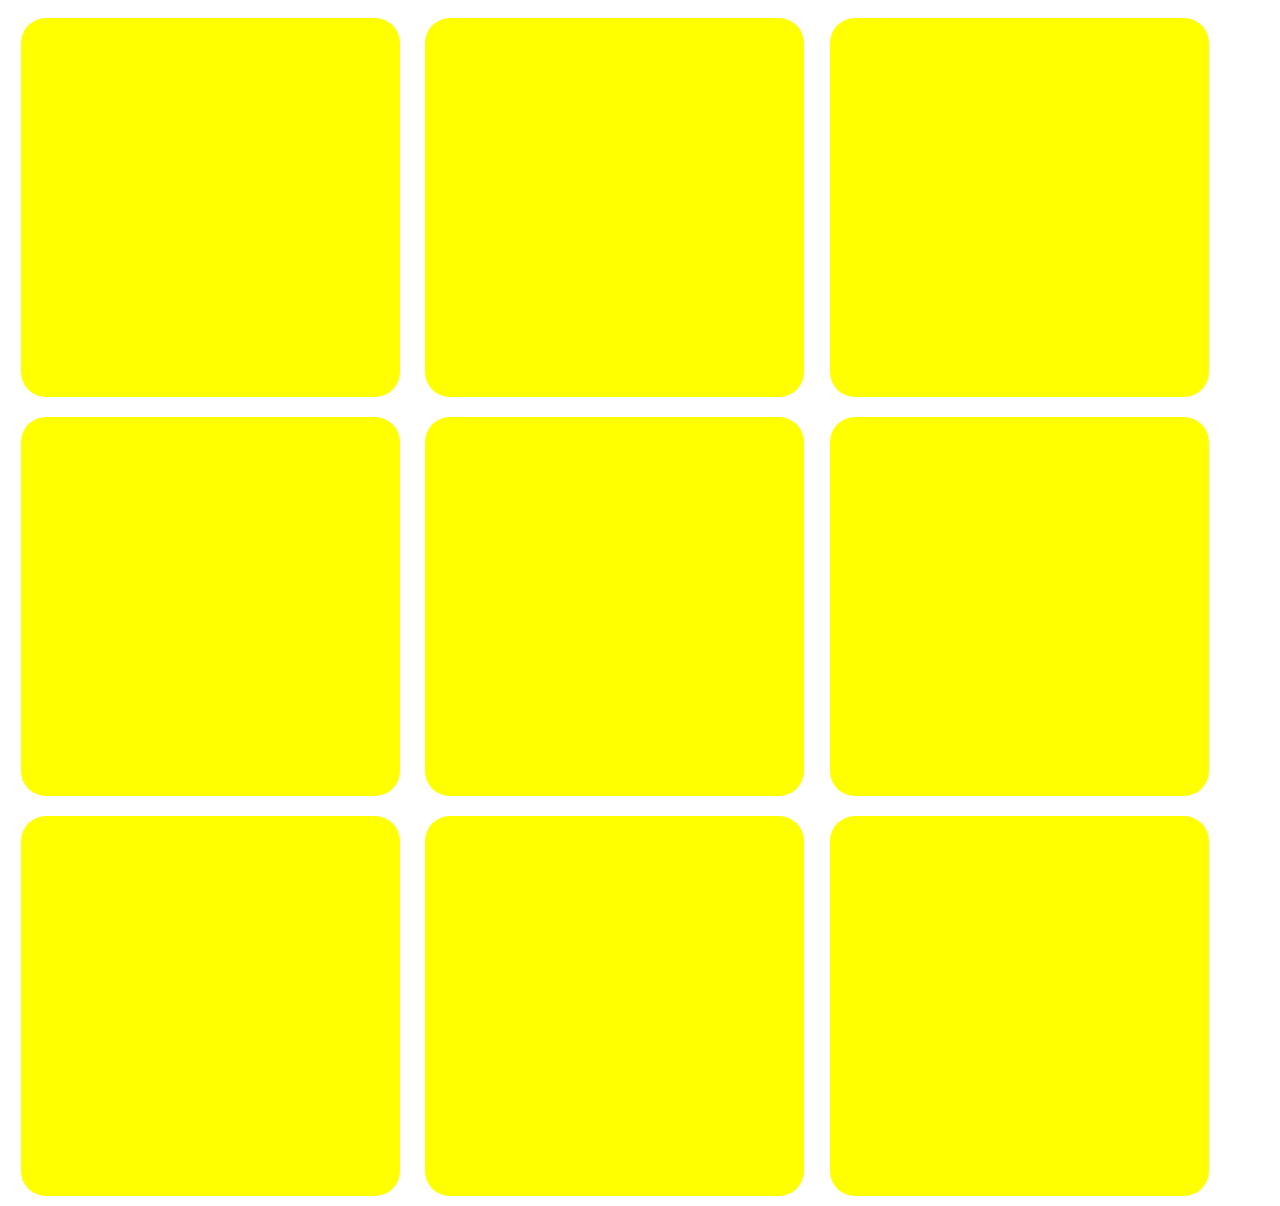
==== task1.html @ f8abb8bf "111" ====
<!DOCTYPE html>
<html>
<head>
<meta charset="utf-8">
<meta content="width=device-wodth,initial-scale=1.0,maximum-scale=1.0,user-scalabel=no" name="viewport">
<meta content="yes" name="apple-moblie-web-app-capable">
<meta content="black" name="apple-moblie-web-app-status-bar-style">
<meta content="telephone=no" name="format-detection">
<meta content="email=no" name="fotmat-detection">
<title>任务1</title>
<style>
.abc {
    float:left;
    margin: 10px 1%;
    padding-bottom: 30%;
    border-radius: 25px;
    background-color: #FFFF00;
    /* padding: 20px; */
    width: 30%;
    height: 0;
}



</style>
</head>
<body>
<div class="abc"></div>
<div class="abc"></div>
<div class="abc"></div>
<div class="abc"></div>
<div class="abc"></div>
<div class="abc"></div>
<div class="abc"></div>
<div class="abc"></div>
<div class="abc"></div>


</body>
</html>
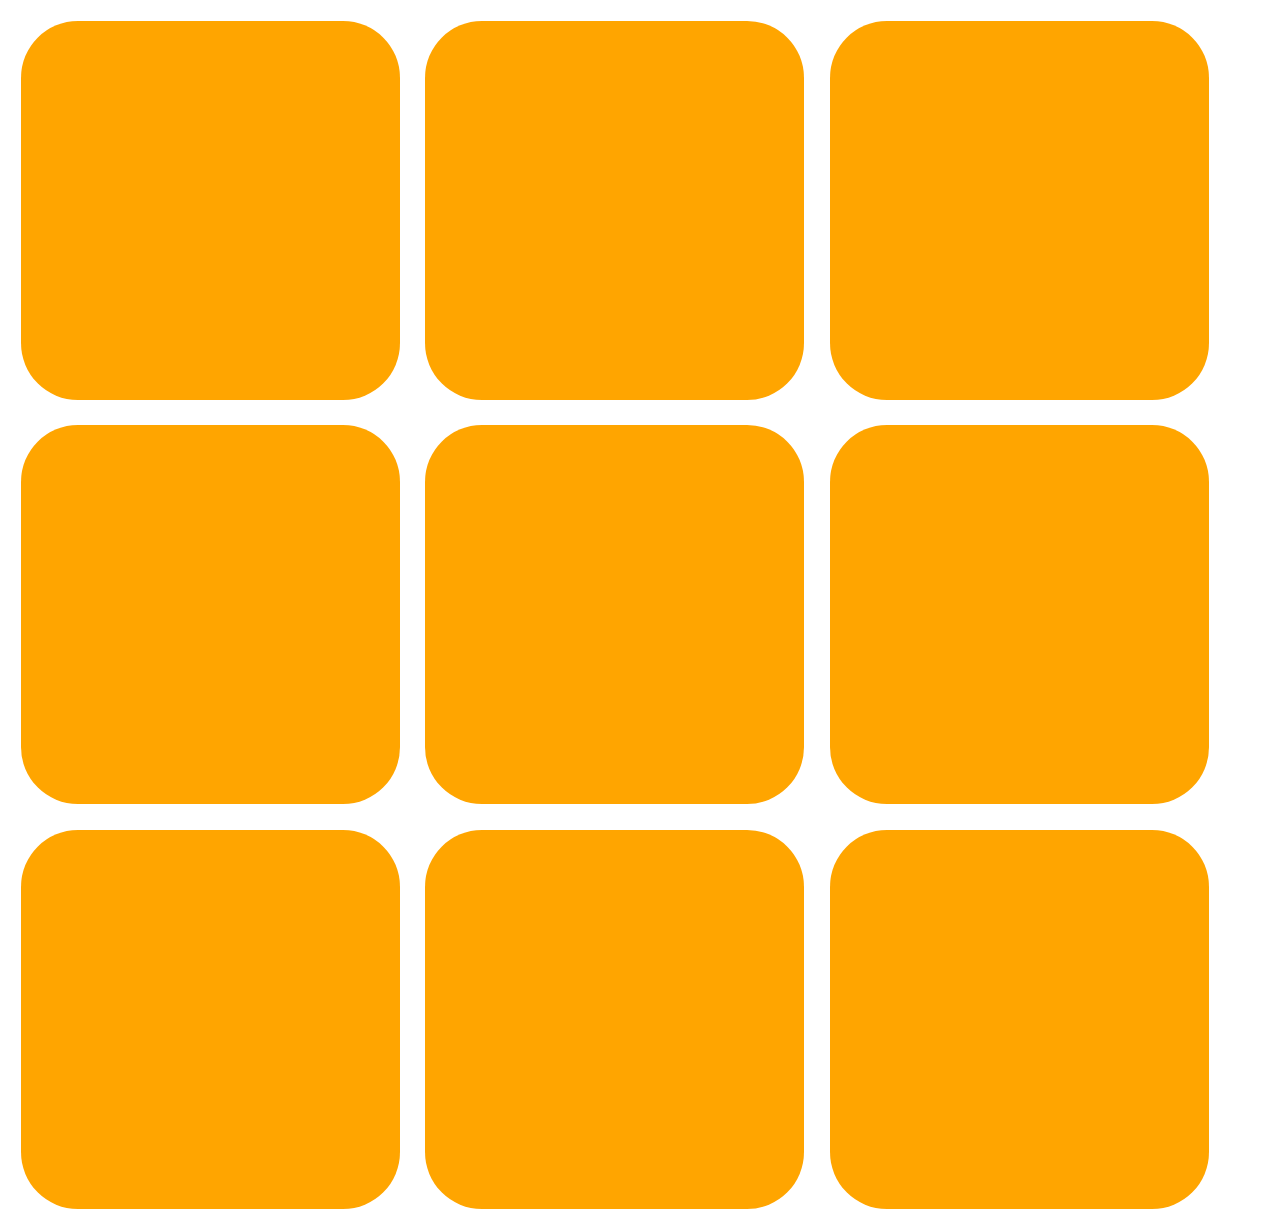
==== commit 8866869d: "new" ====
--- a/task1.html
+++ b/task1.html
@@ -2,27 +2,13 @@
 <html>
 <head>
 <meta charset="utf-8">
-<meta content="width=device-wodth,initial-scale=1.0,maximum-scale=1.0,user-scalabel=no" name="viewport">
+<meta content="width=device-wodth,initial-scale=1.0,maximum-scale=1.0,user-scalebel=no" name="viewport">
 <meta content="yes" name="apple-moblie-web-app-capable">
 <meta content="black" name="apple-moblie-web-app-status-bar-style">
 <meta content="telephone=no" name="format-detection">
 <meta content="email=no" name="fotmat-detection">
 <title>任务1</title>
-<style>
-.abc {
-    float:left;
-    margin: 10px 1%;
-    padding-bottom: 30%;
-    border-radius: 25px;
-    background-color: #FFFF00;
-    /* padding: 20px; */
-    width: 30%;
-    height: 0;
-}
-
-
-
-</style>
+<link href="task1.css" rel="stylesheet" type="text/css"/>
 </head>
 <body>
 <div class="abc"></div>
--- a/task1.css
+++ b/task1.css
@@ -0,0 +1,10 @@
+.abc {
+    float:left;
+    margin:  1%;
+    padding-bottom: 30%;
+    border-radius: 15%;
+    background-color: orange;
+    /* padding: 20px; */
+    width: 30%;
+    height: 0;
+}